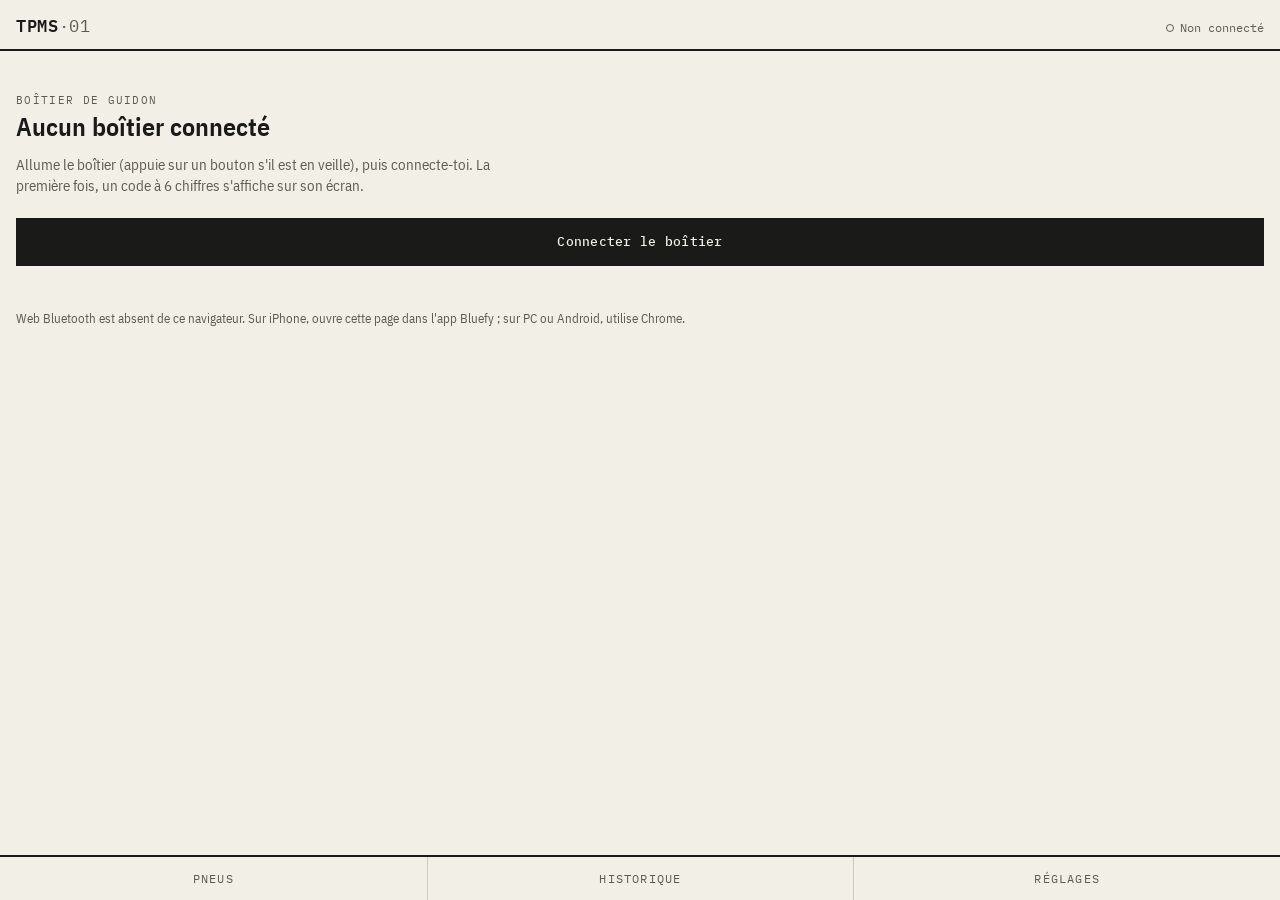
==== app/index.html @ 1b4af24b "Cybersécurité, application, autonomie et refonte du simulateur - logique/ devient un dossier partagé" ====
<!DOCTYPE html>
<html lang="fr">
<head>
  <meta charset="utf-8">
  <meta name="viewport" content="width=device-width, initial-scale=1, viewport-fit=cover">
  <title>TPMS vélo</title>
  <link rel="preconnect" href="https://fonts.googleapis.com">
  <link rel="stylesheet" href="https://fonts.googleapis.com/css2?family=IBM+Plex+Mono:wght@400;500;600&family=IBM+Plex+Sans+Condensed:wght@400;500;600&display=swap">
  <link rel="stylesheet" href="app.css">
</head>
<body>

<header class="barre">
  <div class="marque">TPMS<span>·01</span></div>
  <div class="etat-liaison" id="etatLiaison"><span class="pastille"></span><span id="texteLiaison">Non connecté</span></div>
</header>

<!-- ============ ÉCRAN DE CONNEXION ============ -->
<section class="vue" id="vueConnexion">
  <p class="surtitre">Boîtier de guidon</p>
  <h1>Aucun boîtier connecté</h1>
  <p class="texte">Allume le boîtier (appuie sur un bouton s'il est en veille), puis connecte-toi. La première fois, un code à 6 chiffres s'affiche sur son écran.</p>
  <button class="bouton plein" id="btnConnecter" type="button">Connecter le boîtier</button>
  <p class="erreur" id="erreurConnexion"></p>
  <p class="note" id="noteTransport"></p>
</section>

<!-- ============ CODE D'APPAIRAGE ============ -->
<section class="vue" id="vueCode" hidden>
  <p class="surtitre">Appairage</p>
  <h1>Code affiché sur le boîtier</h1>
  <p class="texte">Ce code prouve que tu as le boîtier sous les yeux : personne d'autre ne peut s'appairer à ta place.</p>
  <input class="champ-code" id="champCode" inputmode="numeric" maxlength="6" autocomplete="one-time-code" placeholder="••••••">
  <button class="bouton plein" id="btnValiderCode" type="button">Valider</button>
  <p class="erreur" id="erreurCode"></p>
</section>

<!-- ============ PNEUS ============ -->
<section class="vue" id="vuePneus" hidden>
  <div class="entete-vue">
    <h2>Pneus</h2>
    <span class="meta" id="metaSequence"></span>
  </div>
  <div class="roues">
    <article class="roue" id="roueAV">
      <h3>Avant</h3>
      <p class="pression"><span class="valeur">–,––</span> <span class="unite">bar</span></p>
      <p class="details"></p>
      <p class="etat"></p>
    </article>
    <article class="roue" id="roueAR">
      <h3>Arrière</h3>
      <p class="pression"><span class="valeur">–,––</span> <span class="unite">bar</span></p>
      <p class="details"></p>
      <p class="etat"></p>
    </article>
  </div>
  <dl class="grandeurs">
    <div><dt>Vitesse</dt><dd id="valVitesse">–</dd></div>
    <div><dt>Trajet</dt><dd id="valDistance">–</dd></div>
    <div><dt>Boîtier</dt><dd id="valBatterie">–</dd></div>
  </dl>
  <div class="actions">
    <button class="bouton" id="btnRaz" type="button">Remettre le trajet à zéro</button>
    <button class="bouton" id="btnAcquitter" type="button">Acquitter l'alerte</button>
  </div>
</section>

<!-- ============ HISTORIQUE ============ -->
<section class="vue" id="vueHistorique" hidden>
  <div class="entete-vue">
    <h2>Historique</h2>
    <div class="segments" id="choixPeriode">
      <button type="button" data-heures="6">6 h</button>
      <button type="button" data-heures="24" class="actif">24 h</button>
      <button type="button" data-heures="168">7 j</button>
      <button type="button" data-heures="0">Tout</button>
    </div>
  </div>
  <figure class="figure">
    <svg id="courbe" viewBox="0 0 340 200" preserveAspectRatio="none" role="img" aria-label="Pressions dans le temps"></svg>
    <figcaption><span class="trait-av"></span>Avant <span class="trait-ar"></span>Arrière <span class="trait-seuil"></span>Seuils bas</figcaption>
  </figure>
  <h3 class="intertitre">Tendance depuis le dernier regonflage</h3>
  <table class="tableau" id="tableTendance"></table>
  <p class="note">L'app repère des fuites trop lentes pour le boîtier, qui ne garde que 20 minutes de mesures : quelques centièmes de bar par jour suffisent.</p>
  <div class="actions">
    <button class="bouton" id="btnExporter" type="button">Exporter en CSV</button>
    <button class="bouton" id="btnEffacer" type="button">Effacer l'historique</button>
  </div>
</section>

<!-- ============ RÉGLAGES ============ -->
<section class="vue" id="vueReglages" hidden>
  <div class="entete-vue"><h2>Réglages du boîtier</h2></div>
  <form class="formulaire" id="formReglages">
    <fieldset>
      <legend>Roue</legend>
      <label>Circonférence <span class="unite">mm</span>
        <input type="number" id="regCirconference" min="1000" max="3000" step="1">
      </label>
    </fieldset>
    <fieldset>
      <legend>Seuils d'alerte <span class="unite">bar</span></legend>
      <label>Avant, bas <input type="number" id="regAVbas" step="0.05"></label>
      <label>Avant, haut <input type="number" id="regAVhaut" step="0.05"></label>
      <label>Arrière, bas <input type="number" id="regARbas" step="0.05"></label>
      <label>Arrière, haut <input type="number" id="regARhaut" step="0.05"></label>
    </fieldset>
    <fieldset>
      <legend>Énergie</legend>
      <label>Veille après <span class="unite">s</span>
        <input type="number" id="regVeille" min="10" max="3600" step="10">
      </label>
    </fieldset>
    <fieldset>
      <legend>Sécurité</legend>
      <label class="case"><input type="checkbox" id="regListeBlanche"> Liste blanche des capteurs</label>
      <label class="case"><input type="checkbox" id="regVraisemblance"> Contrôle de vraisemblance</label>
      <label class="case"><input type="checkbox" id="regRythme"> Contrôle du rythme</label>
    </fieldset>
    <fieldset>
      <legend>Capteurs appairés</legend>
      <label>Avant <input type="text" id="regAdresseAV" pattern="([0-9A-Fa-f]{2}:){4}[0-9A-Fa-f]{2}" spellcheck="false"></label>
      <label>Arrière <input type="text" id="regAdresseAR" pattern="([0-9A-Fa-f]{2}:){4}[0-9A-Fa-f]{2}" spellcheck="false"></label>
    </fieldset>
    <button class="bouton plein" type="submit">Envoyer au boîtier</button>
    <p class="message" id="messageReglages"></p>
  </form>
  <div class="actions">
    <button class="bouton" id="btnDeconnecter" type="button">Se déconnecter</button>
    <button class="bouton danger" id="btnOublier" type="button">Oublier ce boîtier</button>
  </div>
</section>

<nav class="onglets" id="onglets" hidden>
  <button type="button" data-vue="vuePneus" class="actif">Pneus</button>
  <button type="button" data-vue="vueHistorique">Historique</button>
  <button type="button" data-vue="vueReglages">Réglages</button>
</nav>

<!-- Logique partagée avec le simulateur et le firmware -->
<script src="../logique/trame.js"></script>
<script src="../logique/fuite.js"></script>
<script src="../logique/alertes.js"></script>
<script src="../logique/protocole.js"></script>
<!-- Deux façons de joindre le boîtier : la vraie radio, ou le simulateur -->
<script src="transport-ble.js"></script>
<script src="transport-simule.js"></script>
<script src="app.js"></script>
</body>
</html>
---- app/app.css ----
/* ===================================================================
   app.css — Application TPMS, style « fiche technique »
   Papier crème, encre noire, un seul rouge pour les alertes.
   =================================================================== */

:root {
  --papier: #f2efe6;
  --papier-2: #e9e5d8;
  --encre: #1a1a18;
  --encre-2: #5e5b53;
  --filet: #cfc9ba;
  --rouge: #c8361e;
  --mono: "IBM Plex Mono", Consolas, "Courier New", monospace;
  --texte: "IBM Plex Sans Condensed", "Arial Narrow", "Segoe UI", sans-serif;
}

* { box-sizing: border-box; }

html, body { margin: 0; }
body {
  background: var(--papier);
  color: var(--encre);
  font-family: var(--texte);
  font-size: 15px;
  line-height: 1.4;
  padding-bottom: 64px;          /* place pour les onglets */
  -webkit-text-size-adjust: 100%;
}

button, input { font: inherit; color: inherit; }

/* ---------- Barre du haut ---------- */
.barre {
  display: flex; justify-content: space-between; align-items: baseline;
  padding: calc(14px + env(safe-area-inset-top)) 16px 10px;
  border-bottom: 2px solid var(--encre);
}
.marque { font-family: var(--mono); font-weight: 600; font-size: 17px; letter-spacing: .04em; }
.marque span { color: var(--encre-2); font-weight: 400; }
.etat-liaison { font-family: var(--mono); font-size: 12px; color: var(--encre-2); display: flex; align-items: center; gap: 6px; }
.pastille { width: 8px; height: 8px; border: 1.5px solid var(--encre-2); border-radius: 50%; }
.etat-liaison.on { color: var(--encre); }
.etat-liaison.on .pastille { background: var(--encre); border-color: var(--encre); }

/* ---------- Vues ---------- */
.vue { padding: 18px 16px 8px; }
.surtitre {
  font-family: var(--mono); font-size: 11px; text-transform: uppercase; letter-spacing: .12em;
  color: var(--encre-2); margin: 24px 0 4px;
}
h1 { font-size: 26px; font-weight: 600; line-height: 1.15; margin: 0 0 12px; }
h2 { font-size: 13px; font-family: var(--mono); font-weight: 600; text-transform: uppercase; letter-spacing: .12em; margin: 0; }
h3 { margin: 0; }
.texte { color: var(--encre-2); margin: 0 0 22px; max-width: 34em; }
.note { font-size: 13px; color: var(--encre-2); margin: 14px 0 0; }
.erreur { color: var(--rouge); font-size: 14px; min-height: 1.4em; margin: 10px 0 0; }

.entete-vue {
  display: flex; justify-content: space-between; align-items: center; gap: 10px;
  padding-bottom: 8px; border-bottom: 1px solid var(--encre); margin-bottom: 14px;
}
.meta { font-family: var(--mono); font-size: 11px; color: var(--encre-2); }

/* ---------- Boutons ---------- */
.bouton {
  display: inline-block;
  border: 1px solid var(--encre); background: transparent;
  padding: 10px 14px; border-radius: 0;
  font-family: var(--mono); font-size: 13px; letter-spacing: .02em;
  cursor: pointer;
}
.bouton:active { background: var(--papier-2); }
.bouton.plein { background: var(--encre); color: var(--papier); width: 100%; padding: 14px; font-weight: 500; }
.bouton.plein:active { background: #33332f; }
.bouton.danger { color: var(--rouge); border-color: var(--rouge); }
.actions { display: flex; flex-wrap: wrap; gap: 8px; margin-top: 18px; }

.champ-code {
  width: 100%; margin-bottom: 14px;
  font-family: var(--mono); font-size: 34px; letter-spacing: .4em; text-align: center;
  padding: 12px 0; background: transparent;
  border: 0; border-bottom: 2px solid var(--encre); border-radius: 0;
}
.champ-code:focus { outline: none; border-bottom-color: var(--rouge); }

/* ---------- Pneus ---------- */
.roues { display: grid; grid-template-columns: 1fr 1fr; border: 1px solid var(--encre); }
.roue { padding: 12px 12px 14px; }
.roue + .roue { border-left: 1px solid var(--encre); }
.roue h3 {
  font-family: var(--mono); font-size: 11px; font-weight: 500;
  text-transform: uppercase; letter-spacing: .12em; color: var(--encre-2);
}
.pression { margin: 6px 0 2px; white-space: nowrap; }
.pression .valeur { font-family: var(--mono); font-size: 38px; font-weight: 500; letter-spacing: -.02em; font-variant-numeric: tabular-nums; }
.pression .unite { font-family: var(--mono); font-size: 13px; color: var(--encre-2); }
.details { font-family: var(--mono); font-size: 12px; color: var(--encre-2); margin: 0; min-height: 1.4em; }
.etat { font-size: 14px; margin: 10px 0 0; padding-top: 8px; border-top: 1px dashed var(--filet); }
.roue.alerte { background: var(--rouge); color: var(--papier); }
.roue.alerte h3, .roue.alerte .unite, .roue.alerte .details { color: #f4d8d1; }
.roue.alerte .etat { border-top-color: rgba(255,255,255,.4); font-weight: 600; }

.grandeurs { display: grid; grid-template-columns: repeat(3, 1fr); margin: 14px 0 0; border-bottom: 1px solid var(--encre); }
.grandeurs div { padding: 8px 0 10px; }
.grandeurs dt { font-family: var(--mono); font-size: 10px; text-transform: uppercase; letter-spacing: .12em; color: var(--encre-2); }
.grandeurs dd { margin: 2px 0 0; font-family: var(--mono); font-size: 16px; font-variant-numeric: tabular-nums; }

/* ---------- Historique ---------- */
.segments { display: flex; border: 1px solid var(--encre); }
.segments button {
  border: 0; background: transparent; padding: 4px 9px;
  font-family: var(--mono); font-size: 12px; cursor: pointer;
}
.segments button + button { border-left: 1px solid var(--encre); }
.segments button.actif { background: var(--encre); color: var(--papier); }

.figure { margin: 0; }
#courbe { width: 100%; height: 220px; display: block; }
#courbe .grille { stroke: var(--filet); stroke-width: .6; }
#courbe .axe { font-family: var(--mono); font-size: 9px; fill: var(--encre-2); }
#courbe .seuil { stroke: var(--rouge); stroke-width: .8; stroke-dasharray: 2 2; }
#courbe .seuil-texte { fill: var(--rouge); }
#courbe .courbe-av { fill: none; stroke: var(--encre); stroke-width: 1.6; }
#courbe .courbe-ar { fill: none; stroke: var(--encre); stroke-width: 1.6; stroke-dasharray: 5 3; }
#courbe .vide { font-family: var(--mono); font-size: 11px; fill: var(--encre-2); }
figcaption { font-family: var(--mono); font-size: 11px; color: var(--encre-2); display: flex; align-items: center; gap: 6px; flex-wrap: wrap; margin-top: 4px; }
.trait-av, .trait-ar, .trait-seuil { display: inline-block; width: 18px; height: 0; margin-left: 6px; }
.trait-av { border-top: 2px solid var(--encre); margin-left: 0; }
.trait-ar { border-top: 2px dashed var(--encre); }
.trait-seuil { border-top: 1px dashed var(--rouge); }

.intertitre {
  font-family: var(--mono); font-size: 11px; font-weight: 500; text-transform: uppercase;
  letter-spacing: .12em; margin: 22px 0 6px; color: var(--encre-2);
}
.tableau { width: 100%; border-collapse: collapse; border-top: 1px solid var(--encre); border-bottom: 1px solid var(--encre); font-size: 13px; }
.tableau th { text-align: left; font-family: var(--mono); font-size: 10px; font-weight: 500; text-transform: uppercase; letter-spacing: .1em; color: var(--encre-2); padding: 6px 6px 4px 0; border-bottom: 1px solid var(--encre); }
.tableau td { padding: 7px 6px 7px 0; vertical-align: top; border-top: 1px solid var(--filet); }
.tableau td.nombre { font-family: var(--mono); white-space: nowrap; }
.tableau b { color: var(--rouge); font-weight: 600; }

/* ---------- Réglages ---------- */
.formulaire fieldset { border: 0; border-top: 1px solid var(--encre); margin: 0 0 16px; padding: 8px 0 0; }
.formulaire legend {
  font-family: var(--mono); font-size: 11px; text-transform: uppercase; letter-spacing: .12em;
  color: var(--encre-2); padding: 0 8px 0 0;
}
.formulaire label { display: flex; justify-content: space-between; align-items: center; gap: 12px; padding: 6px 0; border-bottom: 1px dashed var(--filet); }
.formulaire label .unite { font-family: var(--mono); font-size: 11px; color: var(--encre-2); margin-right: auto; margin-left: 4px; }
.formulaire input[type=number], .formulaire input[type=text] {
  width: 9.5em; text-align: right;
  font-family: var(--mono); font-size: 15px;
  background: transparent; border: 0; border-bottom: 1px solid var(--encre); border-radius: 0; padding: 3px 0;
}
.formulaire input[type=text] { width: 11em; }
.formulaire input:focus { outline: none; border-bottom-color: var(--rouge); }
.formulaire input:invalid { color: var(--rouge); }
.formulaire label.case { justify-content: flex-start; }
.formulaire input[type=checkbox] { accent-color: var(--encre); width: 18px; height: 18px; margin: 0; }
.message { font-size: 14px; margin: 10px 0 0; min-height: 1.4em; }
.message.erreur { color: var(--rouge); }

/* ---------- Onglets ---------- */
.onglets {
  position: fixed; left: 0; right: 0; bottom: 0;
  display: grid; grid-template-columns: repeat(3, 1fr);
  background: var(--papier); border-top: 2px solid var(--encre);
  padding-bottom: env(safe-area-inset-bottom);
}
.onglets button {
  border: 0; background: transparent; padding: 14px 0 12px;
  font-family: var(--mono); font-size: 12px; text-transform: uppercase; letter-spacing: .1em; color: var(--encre-2);
  cursor: pointer;
}
.onglets button + button { border-left: 1px solid var(--filet); }
.onglets button.actif { color: var(--encre); font-weight: 600; box-shadow: inset 0 3px 0 var(--encre); }
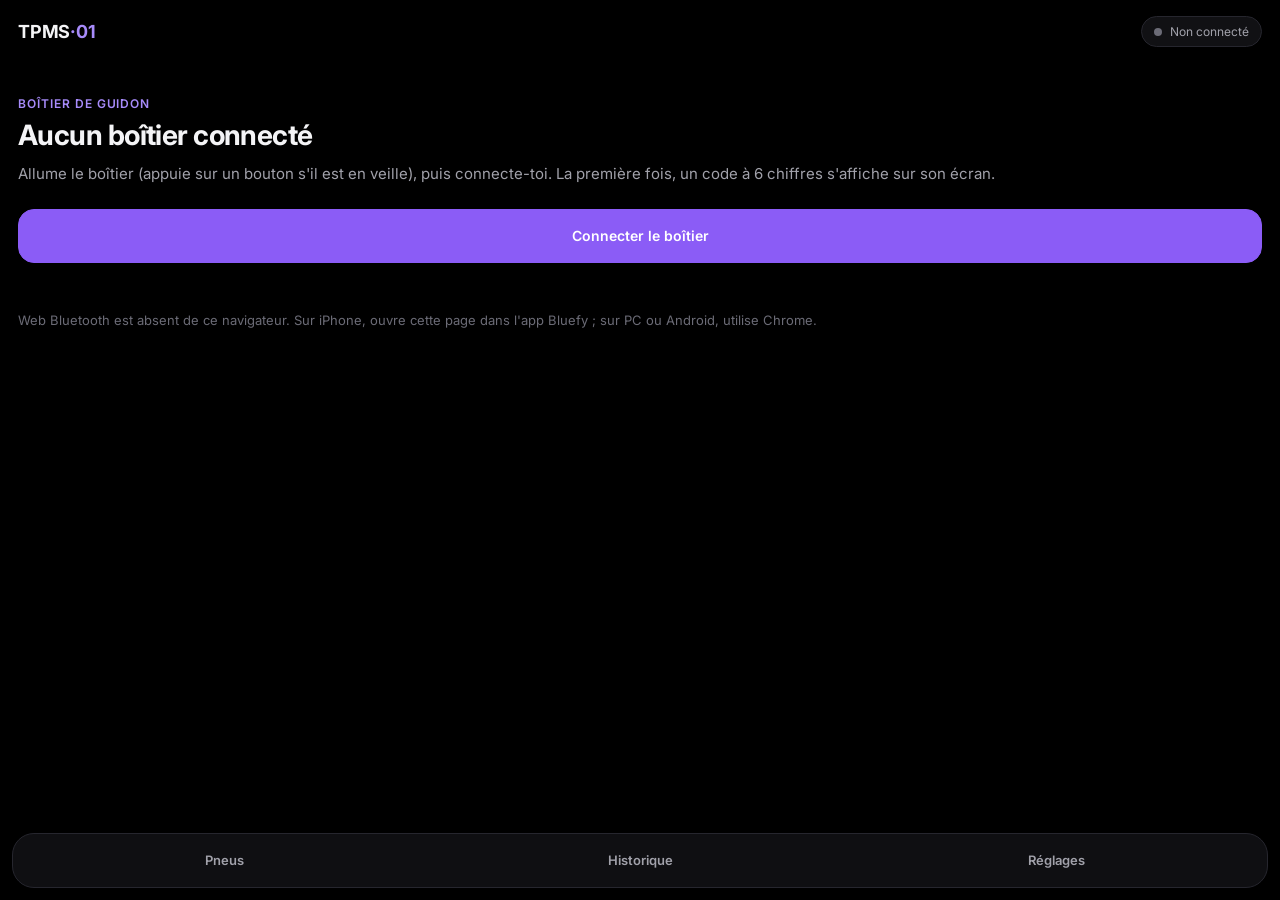
==== commit 4aed9c35: "Interface sombre en tableau de bord, et correction d'une fausse alerte Interface (demande de Thibaul" ====
--- a/app/index.html
+++ b/app/index.html
@@ -4,8 +4,9 @@
   <meta charset="utf-8">
   <meta name="viewport" content="width=device-width, initial-scale=1, viewport-fit=cover">
   <title>TPMS vélo</title>
+  <link rel="icon" href="data:image/svg+xml,%3Csvg xmlns=%27http://www.w3.org/2000/svg%27 viewBox=%270 0 16 16%27%3E%3Crect width=%2716%27 height=%2716%27 fill=%27%23f2efe6%27/%3E%3Ccircle cx=%278%27 cy=%278%27 r=%275.5%27 fill=%27none%27 stroke=%27%231a1a18%27 stroke-width=%272%27/%3E%3Ccircle cx=%278%27 cy=%272.5%27 r=%271.6%27 fill=%27%23c8361e%27/%3E%3C/svg%3E">
   <link rel="preconnect" href="https://fonts.googleapis.com">
-  <link rel="stylesheet" href="https://fonts.googleapis.com/css2?family=IBM+Plex+Mono:wght@400;500;600&family=IBM+Plex+Sans+Condensed:wght@400;500;600&display=swap">
+  <link rel="stylesheet" href="https://fonts.googleapis.com/css2?family=Inter:wght@400;500;600;700&family=JetBrains+Mono:wght@400;500&display=swap">
   <link rel="stylesheet" href="app.css">
 </head>
 <body>
--- a/app/app.css
+++ b/app/app.css
@@ -1,176 +1,158 @@
 /* ===================================================================
-   app.css — Application TPMS, style « fiche technique »
-   Papier crème, encre noire, un seul rouge pour les alertes.
+   app.css — Application TPMS, thème sombre
+   Fond noir, cartes arrondies, accent violet, rouge pour les alertes.
    =================================================================== */
 
 :root {
-  --papier: #f2efe6;
-  --papier-2: #e9e5d8;
-  --encre: #1a1a18;
-  --encre-2: #5e5b53;
-  --filet: #cfc9ba;
-  --rouge: #c8361e;
-  --mono: "IBM Plex Mono", Consolas, "Courier New", monospace;
-  --texte: "IBM Plex Sans Condensed", "Arial Narrow", "Segoe UI", sans-serif;
+  --fond: #000000;
+  --carte: #111114;
+  --carte-2: #1a1a1f;
+  --bord: #26262e;
+  --texte: #f4f4f6;
+  --texte-2: #a1a1aa;
+  --texte-3: #6b6b76;
+  --accent: #a78bfa;
+  --accent-fort: #8b5cf6;
+  --accent-doux: rgba(167, 139, 250, .15);
+  --ok: #34d399;
+  --alerte: #f87171;
+  --alerte-doux: rgba(248, 113, 113, .16);
+  --police: "Inter", "Segoe UI", system-ui, sans-serif;
+  --mono: "JetBrains Mono", Consolas, monospace;
 }
 
 * { box-sizing: border-box; }
-
-html, body { margin: 0; }
+html, body { margin: 0; background: var(--fond); }
 body {
-  background: var(--papier);
-  color: var(--encre);
-  font-family: var(--texte);
+  color: var(--texte);
+  font-family: var(--police);
   font-size: 15px;
-  line-height: 1.4;
-  padding-bottom: 64px;          /* place pour les onglets */
+  line-height: 1.45;
+  padding-bottom: 76px;
+  -webkit-font-smoothing: antialiased;
   -webkit-text-size-adjust: 100%;
 }
-
 button, input { font: inherit; color: inherit; }
 
 /* ---------- Barre du haut ---------- */
 .barre {
-  display: flex; justify-content: space-between; align-items: baseline;
-  padding: calc(14px + env(safe-area-inset-top)) 16px 10px;
-  border-bottom: 2px solid var(--encre);
+  display: flex; justify-content: space-between; align-items: center;
+  padding: calc(16px + env(safe-area-inset-top)) 18px 12px;
 }
-.marque { font-family: var(--mono); font-weight: 600; font-size: 17px; letter-spacing: .04em; }
-.marque span { color: var(--encre-2); font-weight: 400; }
-.etat-liaison { font-family: var(--mono); font-size: 12px; color: var(--encre-2); display: flex; align-items: center; gap: 6px; }
-.pastille { width: 8px; height: 8px; border: 1.5px solid var(--encre-2); border-radius: 50%; }
-.etat-liaison.on { color: var(--encre); }
-.etat-liaison.on .pastille { background: var(--encre); border-color: var(--encre); }
+.marque { font-weight: 700; font-size: 18px; letter-spacing: -.01em; }
+.marque span { color: var(--accent); }
+.etat-liaison {
+  display: flex; align-items: center; gap: 8px;
+  font-size: 12px; color: var(--texte-2);
+  background: var(--carte); border: 1px solid var(--bord); border-radius: 999px; padding: 6px 12px;
+}
+.pastille { width: 8px; height: 8px; border-radius: 50%; background: var(--texte-3); }
+.etat-liaison.on { color: var(--texte); }
+.etat-liaison.on .pastille { background: var(--ok); box-shadow: 0 0 8px var(--ok); }
 
 /* ---------- Vues ---------- */
-.vue { padding: 18px 16px 8px; }
-.surtitre {
-  font-family: var(--mono); font-size: 11px; text-transform: uppercase; letter-spacing: .12em;
-  color: var(--encre-2); margin: 24px 0 4px;
-}
-h1 { font-size: 26px; font-weight: 600; line-height: 1.15; margin: 0 0 12px; }
-h2 { font-size: 13px; font-family: var(--mono); font-weight: 600; text-transform: uppercase; letter-spacing: .12em; margin: 0; }
+.vue { padding: 8px 18px; }
+.surtitre { font-size: 12px; text-transform: uppercase; letter-spacing: .08em; color: var(--accent); margin: 28px 0 6px; font-weight: 600; }
+h1 { font-size: 28px; font-weight: 700; line-height: 1.15; margin: 0 0 12px; letter-spacing: -.02em; }
+h2 { font-size: 20px; font-weight: 700; margin: 0; letter-spacing: -.01em; }
 h3 { margin: 0; }
-.texte { color: var(--encre-2); margin: 0 0 22px; max-width: 34em; }
-.note { font-size: 13px; color: var(--encre-2); margin: 14px 0 0; }
-.erreur { color: var(--rouge); font-size: 14px; min-height: 1.4em; margin: 10px 0 0; }
+.texte { color: var(--texte-2); margin: 0 0 24px; }
+.note { font-size: 13px; color: var(--texte-3); margin: 16px 0 0; }
+.erreur { color: var(--alerte); font-size: 14px; min-height: 1.4em; margin: 12px 0 0; }
 
-.entete-vue {
-  display: flex; justify-content: space-between; align-items: center; gap: 10px;
-  padding-bottom: 8px; border-bottom: 1px solid var(--encre); margin-bottom: 14px;
-}
-.meta { font-family: var(--mono); font-size: 11px; color: var(--encre-2); }
+.entete-vue { display: flex; justify-content: space-between; align-items: center; gap: 10px; margin: 6px 0 16px; }
+.meta { font-size: 12px; color: var(--texte-3); }
 
 /* ---------- Boutons ---------- */
 .bouton {
-  display: inline-block;
-  border: 1px solid var(--encre); background: transparent;
-  padding: 10px 14px; border-radius: 0;
-  font-family: var(--mono); font-size: 13px; letter-spacing: .02em;
-  cursor: pointer;
+  display: inline-flex; align-items: center; justify-content: center;
+  border: 1px solid var(--bord); background: var(--carte-2);
+  padding: 12px 16px; border-radius: 14px;
+  font-size: 14px; font-weight: 500; cursor: pointer;
 }
-.bouton:active { background: var(--papier-2); }
-.bouton.plein { background: var(--encre); color: var(--papier); width: 100%; padding: 14px; font-weight: 500; }
-.bouton.plein:active { background: #33332f; }
-.bouton.danger { color: var(--rouge); border-color: var(--rouge); }
-.actions { display: flex; flex-wrap: wrap; gap: 8px; margin-top: 18px; }
+.bouton:active { transform: translateY(1px); }
+.bouton.plein { background: var(--accent-fort); border-color: var(--accent-fort); color: #fff; width: 100%; padding: 16px; font-weight: 600; border-radius: 16px; }
+.bouton.danger { color: var(--alerte); border-color: rgba(248, 113, 113, .35); background: var(--alerte-doux); }
+.actions { display: flex; flex-wrap: wrap; gap: 10px; margin-top: 18px; }
+.actions .bouton { flex: 1; }
 
 .champ-code {
-  width: 100%; margin-bottom: 14px;
-  font-family: var(--mono); font-size: 34px; letter-spacing: .4em; text-align: center;
-  padding: 12px 0; background: transparent;
-  border: 0; border-bottom: 2px solid var(--encre); border-radius: 0;
+  width: 100%; margin-bottom: 16px;
+  font-family: var(--mono); font-size: 34px; letter-spacing: .35em; text-align: center;
+  padding: 16px 0; background: var(--carte); color: var(--texte);
+  border: 1px solid var(--bord); border-radius: 16px; outline: none;
 }
-.champ-code:focus { outline: none; border-bottom-color: var(--rouge); }
+.champ-code:focus { border-color: var(--accent); box-shadow: 0 0 0 4px var(--accent-doux); }
 
 /* ---------- Pneus ---------- */
-.roues { display: grid; grid-template-columns: 1fr 1fr; border: 1px solid var(--encre); }
-.roue { padding: 12px 12px 14px; }
-.roue + .roue { border-left: 1px solid var(--encre); }
-.roue h3 {
-  font-family: var(--mono); font-size: 11px; font-weight: 500;
-  text-transform: uppercase; letter-spacing: .12em; color: var(--encre-2);
-}
-.pression { margin: 6px 0 2px; white-space: nowrap; }
-.pression .valeur { font-family: var(--mono); font-size: 38px; font-weight: 500; letter-spacing: -.02em; font-variant-numeric: tabular-nums; }
-.pression .unite { font-family: var(--mono); font-size: 13px; color: var(--encre-2); }
-.details { font-family: var(--mono); font-size: 12px; color: var(--encre-2); margin: 0; min-height: 1.4em; }
-.etat { font-size: 14px; margin: 10px 0 0; padding-top: 8px; border-top: 1px dashed var(--filet); }
-.roue.alerte { background: var(--rouge); color: var(--papier); }
-.roue.alerte h3, .roue.alerte .unite, .roue.alerte .details { color: #f4d8d1; }
-.roue.alerte .etat { border-top-color: rgba(255,255,255,.4); font-weight: 600; }
+.roues { display: grid; grid-template-columns: 1fr 1fr; gap: 12px; }
+.roue { background: var(--carte); border: 1px solid var(--bord); border-radius: 20px; padding: 16px; }
+.roue h3 { font-size: 13px; font-weight: 600; color: var(--texte-2); }
+.pression { margin: 8px 0 4px; white-space: nowrap; }
+.pression .valeur { font-size: 38px; font-weight: 700; letter-spacing: -.03em; font-variant-numeric: tabular-nums; }
+.pression .unite { font-size: 13px; color: var(--texte-2); }
+.details { font-size: 12px; color: var(--texte-3); margin: 0; min-height: 1.4em; }
+.etat { display: inline-block; font-size: 12px; font-weight: 600; margin: 12px 0 0; padding: 4px 10px; border-radius: 999px; background: rgba(52, 211, 153, .14); color: var(--ok); }
+.roue.alerte { border-color: rgba(248, 113, 113, .55); background: linear-gradient(180deg, rgba(248, 113, 113, .14), var(--carte) 70%); }
+.roue.alerte .valeur { color: var(--alerte); }
+.roue.alerte .etat { background: var(--alerte-doux); color: var(--alerte); }
 
-.grandeurs { display: grid; grid-template-columns: repeat(3, 1fr); margin: 14px 0 0; border-bottom: 1px solid var(--encre); }
-.grandeurs div { padding: 8px 0 10px; }
-.grandeurs dt { font-family: var(--mono); font-size: 10px; text-transform: uppercase; letter-spacing: .12em; color: var(--encre-2); }
-.grandeurs dd { margin: 2px 0 0; font-family: var(--mono); font-size: 16px; font-variant-numeric: tabular-nums; }
+.grandeurs { display: grid; grid-template-columns: repeat(3, 1fr); gap: 10px; margin: 12px 0 0; }
+.grandeurs div { background: var(--carte); border: 1px solid var(--bord); border-radius: 16px; padding: 12px; }
+.grandeurs dt { font-size: 11px; color: var(--texte-3); }
+.grandeurs dd { margin: 4px 0 0; font-size: 16px; font-weight: 600; font-variant-numeric: tabular-nums; }
 
 /* ---------- Historique ---------- */
-.segments { display: flex; border: 1px solid var(--encre); }
-.segments button {
-  border: 0; background: transparent; padding: 4px 9px;
-  font-family: var(--mono); font-size: 12px; cursor: pointer;
-}
-.segments button + button { border-left: 1px solid var(--encre); }
-.segments button.actif { background: var(--encre); color: var(--papier); }
+.segments { display: flex; background: var(--carte); border: 1px solid var(--bord); border-radius: 999px; padding: 3px; }
+.segments button { border: 0; background: transparent; color: var(--texte-2); padding: 5px 11px; border-radius: 999px; font-size: 12px; cursor: pointer; }
+.segments button.actif { background: var(--accent-fort); color: #fff; }
 
-.figure { margin: 0; }
-#courbe { width: 100%; height: 220px; display: block; }
-#courbe .grille { stroke: var(--filet); stroke-width: .6; }
-#courbe .axe { font-family: var(--mono); font-size: 9px; fill: var(--encre-2); }
-#courbe .seuil { stroke: var(--rouge); stroke-width: .8; stroke-dasharray: 2 2; }
-#courbe .seuil-texte { fill: var(--rouge); }
-#courbe .courbe-av { fill: none; stroke: var(--encre); stroke-width: 1.6; }
-#courbe .courbe-ar { fill: none; stroke: var(--encre); stroke-width: 1.6; stroke-dasharray: 5 3; }
-#courbe .vide { font-family: var(--mono); font-size: 11px; fill: var(--encre-2); }
-figcaption { font-family: var(--mono); font-size: 11px; color: var(--encre-2); display: flex; align-items: center; gap: 6px; flex-wrap: wrap; margin-top: 4px; }
-.trait-av, .trait-ar, .trait-seuil { display: inline-block; width: 18px; height: 0; margin-left: 6px; }
-.trait-av { border-top: 2px solid var(--encre); margin-left: 0; }
-.trait-ar { border-top: 2px dashed var(--encre); }
-.trait-seuil { border-top: 1px dashed var(--rouge); }
+.figure { margin: 0; background: var(--carte); border: 1px solid var(--bord); border-radius: 20px; padding: 12px 10px 10px; }
+#courbe { width: 100%; height: 210px; display: block; }
+#courbe .grille { stroke: var(--bord); stroke-width: .8; }
+#courbe .axe { font-size: 9px; fill: var(--texte-3); font-family: var(--police); }
+#courbe .seuil { stroke: var(--alerte); stroke-width: .9; stroke-dasharray: 3 3; }
+#courbe .seuil-texte { fill: var(--alerte); }
+#courbe .courbe-av { fill: none; stroke: var(--accent); stroke-width: 2; }
+#courbe .courbe-ar { fill: none; stroke: #fbbf24; stroke-width: 2; }
+#courbe .vide { font-size: 11px; fill: var(--texte-3); }
+figcaption { font-size: 11px; color: var(--texte-2); display: flex; align-items: center; gap: 6px; flex-wrap: wrap; margin: 6px 6px 0; }
+.trait-av, .trait-ar, .trait-seuil { display: inline-block; width: 16px; height: 3px; border-radius: 2px; margin-left: 6px; }
+.trait-av { background: var(--accent); margin-left: 0; }
+.trait-ar { background: #fbbf24; }
+.trait-seuil { background: var(--alerte); }
 
-.intertitre {
-  font-family: var(--mono); font-size: 11px; font-weight: 500; text-transform: uppercase;
-  letter-spacing: .12em; margin: 22px 0 6px; color: var(--encre-2);
-}
-.tableau { width: 100%; border-collapse: collapse; border-top: 1px solid var(--encre); border-bottom: 1px solid var(--encre); font-size: 13px; }
-.tableau th { text-align: left; font-family: var(--mono); font-size: 10px; font-weight: 500; text-transform: uppercase; letter-spacing: .1em; color: var(--encre-2); padding: 6px 6px 4px 0; border-bottom: 1px solid var(--encre); }
-.tableau td { padding: 7px 6px 7px 0; vertical-align: top; border-top: 1px solid var(--filet); }
-.tableau td.nombre { font-family: var(--mono); white-space: nowrap; }
-.tableau b { color: var(--rouge); font-weight: 600; }
+.intertitre { font-size: 12px; font-weight: 600; text-transform: uppercase; letter-spacing: .06em; margin: 22px 0 8px; color: var(--texte-2); }
+.tableau { width: 100%; border-collapse: separate; border-spacing: 0; font-size: 13px; background: var(--carte); border: 1px solid var(--bord); border-radius: 16px; overflow: hidden; }
+.tableau th { text-align: left; font-size: 11px; font-weight: 600; color: var(--texte-3); padding: 10px 10px 6px; }
+.tableau td { padding: 10px; border-top: 1px solid var(--bord); vertical-align: top; }
+.tableau td.nombre { font-variant-numeric: tabular-nums; white-space: nowrap; }
+.tableau b { color: var(--alerte); }
 
 /* ---------- Réglages ---------- */
-.formulaire fieldset { border: 0; border-top: 1px solid var(--encre); margin: 0 0 16px; padding: 8px 0 0; }
-.formulaire legend {
-  font-family: var(--mono); font-size: 11px; text-transform: uppercase; letter-spacing: .12em;
-  color: var(--encre-2); padding: 0 8px 0 0;
+.formulaire fieldset { border: 1px solid var(--bord); background: var(--carte); border-radius: 18px; margin: 0 0 12px; padding: 6px 14px 8px; }
+.formulaire legend { font-size: 12px; font-weight: 600; color: var(--accent); padding: 0 6px; }
+.formulaire label { display: flex; justify-content: space-between; align-items: center; gap: 12px; padding: 8px 0; border-bottom: 1px solid var(--bord); }
+.formulaire fieldset label:last-child { border-bottom: 0; }
+.formulaire label .unite { font-size: 11px; color: var(--texte-3); margin-right: auto; margin-left: 4px; }
+.formulaire input[type=number], .formulaire input[type=text] {
+  width: 9em; text-align: right; font-size: 15px;
+  background: var(--carte-2); border: 1px solid var(--bord); border-radius: 10px; padding: 7px 10px; outline: none;
 }
-.formulaire label { display: flex; justify-content: space-between; align-items: center; gap: 12px; padding: 6px 0; border-bottom: 1px dashed var(--filet); }
-.formulaire label .unite { font-family: var(--mono); font-size: 11px; color: var(--encre-2); margin-right: auto; margin-left: 4px; }
-.formulaire input[type=number], .formulaire input[type=text] {
-  width: 9.5em; text-align: right;
-  font-family: var(--mono); font-size: 15px;
-  background: transparent; border: 0; border-bottom: 1px solid var(--encre); border-radius: 0; padding: 3px 0;
-}
-.formulaire input[type=text] { width: 11em; }
-.formulaire input:focus { outline: none; border-bottom-color: var(--rouge); }
-.formulaire input:invalid { color: var(--rouge); }
+.formulaire input[type=text] { width: 11em; font-family: var(--mono); font-size: 13px; }
+.formulaire input:focus { border-color: var(--accent); }
+.formulaire input:invalid { color: var(--alerte); }
 .formulaire label.case { justify-content: flex-start; }
-.formulaire input[type=checkbox] { accent-color: var(--encre); width: 18px; height: 18px; margin: 0; }
-.message { font-size: 14px; margin: 10px 0 0; min-height: 1.4em; }
-.message.erreur { color: var(--rouge); }
+.formulaire input[type=checkbox] { accent-color: var(--accent-fort); width: 20px; height: 20px; margin: 0; }
+.message { font-size: 14px; margin: 12px 0 0; min-height: 1.4em; color: var(--ok); }
+.message.erreur { color: var(--alerte); }
 
 /* ---------- Onglets ---------- */
 .onglets {
-  position: fixed; left: 0; right: 0; bottom: 0;
-  display: grid; grid-template-columns: repeat(3, 1fr);
-  background: var(--papier); border-top: 2px solid var(--encre);
-  padding-bottom: env(safe-area-inset-bottom);
+  position: fixed; left: 12px; right: 12px; bottom: calc(12px + env(safe-area-inset-bottom));
+  display: grid; grid-template-columns: repeat(3, 1fr); gap: 4px;
+  background: rgba(17, 17, 20, .92); backdrop-filter: blur(12px);
+  border: 1px solid var(--bord); border-radius: 22px; padding: 5px;
 }
-.onglets button {
-  border: 0; background: transparent; padding: 14px 0 12px;
-  font-family: var(--mono); font-size: 12px; text-transform: uppercase; letter-spacing: .1em; color: var(--encre-2);
-  cursor: pointer;
-}
-.onglets button + button { border-left: 1px solid var(--filet); }
-.onglets button.actif { color: var(--encre); font-weight: 600; box-shadow: inset 0 3px 0 var(--encre); }
+.onglets button { border: 0; background: transparent; padding: 12px 0; font-size: 13px; font-weight: 600; color: var(--texte-2); border-radius: 17px; cursor: pointer; }
+.onglets button.actif { background: var(--accent-fort); color: #fff; }
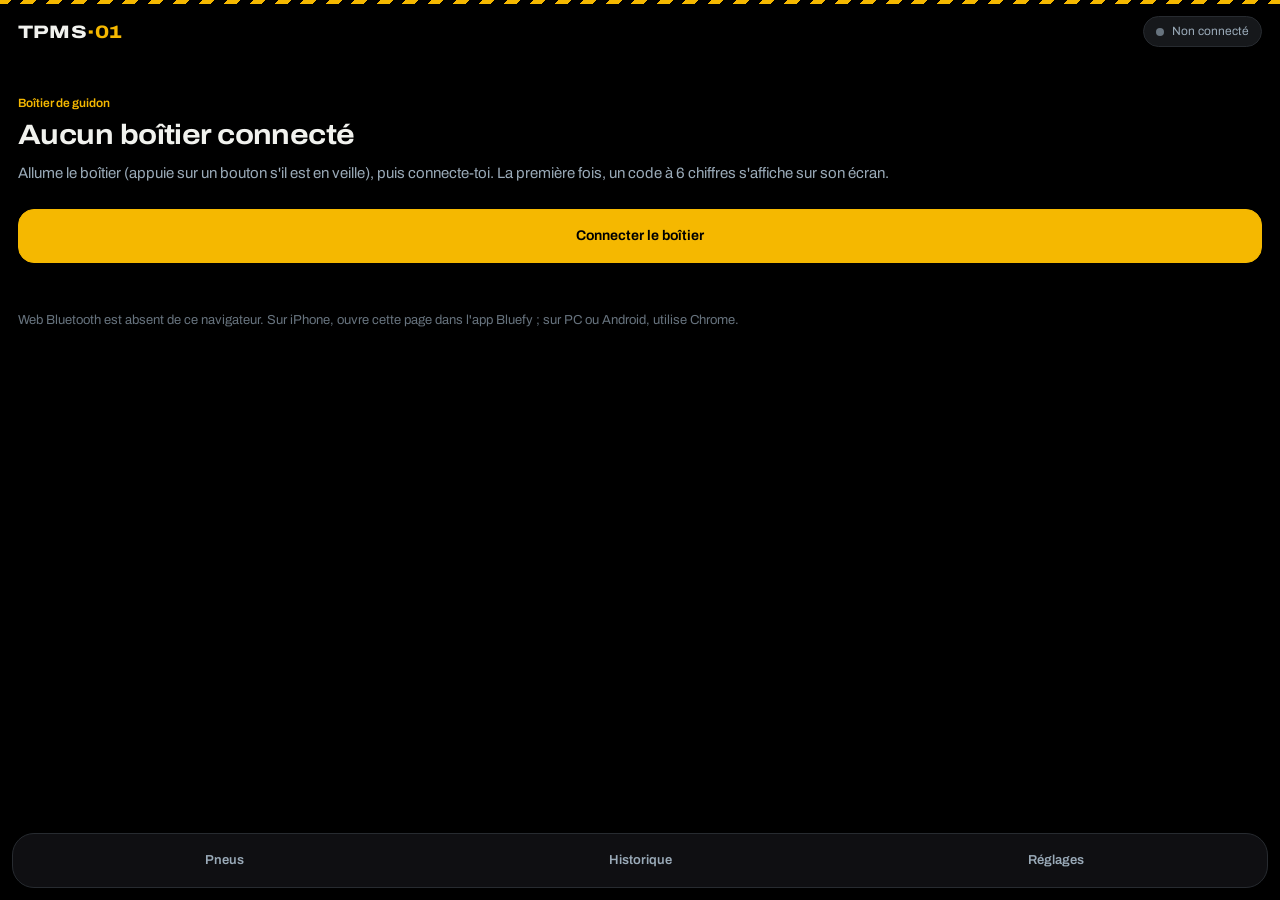
==== commit 38354be1: "Identité visuelle « jaune sécurité » commune à tout le site Le violet disparaît. Une charte commune " ====
--- a/app/index.html
+++ b/app/index.html
@@ -4,10 +4,12 @@
   <meta charset="utf-8">
   <meta name="viewport" content="width=device-width, initial-scale=1, viewport-fit=cover">
   <title>TPMS vélo</title>
-  <link rel="icon" href="data:image/svg+xml,%3Csvg xmlns=%27http://www.w3.org/2000/svg%27 viewBox=%270 0 16 16%27%3E%3Crect width=%2716%27 height=%2716%27 fill=%27%23f2efe6%27/%3E%3Ccircle cx=%278%27 cy=%278%27 r=%275.5%27 fill=%27none%27 stroke=%27%231a1a18%27 stroke-width=%272%27/%3E%3Ccircle cx=%278%27 cy=%272.5%27 r=%271.6%27 fill=%27%23c8361e%27/%3E%3C/svg%3E">
+  <link rel="icon" href="data:image/svg+xml,%3Csvg xmlns=%27http://www.w3.org/2000/svg%27 viewBox=%270 0 32 32%27%3E%3Crect width=%2732%27 height=%2732%27 rx=%277%27 fill=%27%23000%27/%3E%3Cg fill=%27none%27 stroke-linecap=%27round%27%3E%3Cpath d=%27M7.51 25.49A12 12 0 1 1 24.49 25.49%27 stroke=%27%2333383e%27 stroke-width=%273.4%27/%3E%3Cpath d=%27M7.51 25.49A12 12 0 1 1 25.71 9.95%27 stroke=%27%23f5b800%27 stroke-width=%273.4%27/%3E%3Cpath d=%27M16 17L23.28 11.71%27 stroke=%27%23f1f2ee%27 stroke-width=%272.4%27/%3E%3C/g%3E%3Ccircle cx=%2716%27 cy=%2717%27 r=%272.6%27 fill=%27%23f5b800%27/%3E%3C/svg%3E">
   <link rel="preconnect" href="https://fonts.googleapis.com">
-  <link rel="stylesheet" href="https://fonts.googleapis.com/css2?family=Inter:wght@400;500;600;700&family=JetBrains+Mono:wght@400;500&display=swap">
+  <link rel="stylesheet" href="https://fonts.googleapis.com/css2?family=Archivo:wdth,wght@62..125,100..900&family=JetBrains+Mono:wght@400;500&display=swap">
   <link rel="stylesheet" href="app.css">
+  <!-- Identité visuelle commune, chargée en dernier -->
+  <link rel="stylesheet" href="../charte/charte.css">
 </head>
 <body>
 
--- a/app/app.css
+++ b/app/app.css
@@ -11,13 +11,13 @@
   --texte: #f4f4f6;
   --texte-2: #a1a1aa;
   --texte-3: #6b6b76;
-  --accent: #a78bfa;
-  --accent-fort: #8b5cf6;
-  --accent-doux: rgba(167, 139, 250, .15);
-  --ok: #34d399;
-  --alerte: #f87171;
-  --alerte-doux: rgba(248, 113, 113, .16);
-  --police: "Inter", "Segoe UI", system-ui, sans-serif;
+  --accent: #f5b800;
+  --accent-fort: #f5b800;
+  --accent-doux: rgba(245, 184, 0, .15);
+  --ok: #2ec4a0;
+  --alerte: #ff4d4d;
+  --alerte-doux: rgba(255, 77, 77, .16);
+  --police: "Archivo", "Segoe UI", system-ui, sans-serif;
   --mono: "JetBrains Mono", Consolas, monospace;
 }
 
@@ -52,7 +52,7 @@
 
 /* ---------- Vues ---------- */
 .vue { padding: 8px 18px; }
-.surtitre { font-size: 12px; text-transform: uppercase; letter-spacing: .08em; color: var(--accent); margin: 28px 0 6px; font-weight: 600; }
+.surtitre { font-size: 12px; text-transform: none; letter-spacing: 0; color: var(--accent); margin: 28px 0 6px; font-weight: 600; }
 h1 { font-size: 28px; font-weight: 700; line-height: 1.15; margin: 0 0 12px; letter-spacing: -.02em; }
 h2 { font-size: 20px; font-weight: 700; margin: 0; letter-spacing: -.01em; }
 h3 { margin: 0; }
@@ -71,8 +71,8 @@
   font-size: 14px; font-weight: 500; cursor: pointer;
 }
 .bouton:active { transform: translateY(1px); }
-.bouton.plein { background: var(--accent-fort); border-color: var(--accent-fort); color: #fff; width: 100%; padding: 16px; font-weight: 600; border-radius: 16px; }
-.bouton.danger { color: var(--alerte); border-color: rgba(248, 113, 113, .35); background: var(--alerte-doux); }
+.bouton.plein { background: var(--accent-fort); border-color: var(--accent-fort); color: var(--sur-accent); width: 100%; padding: 16px; font-weight: 600; border-radius: 16px; }
+.bouton.danger { color: var(--alerte); border-color: rgba(255, 77, 77, .35); background: var(--alerte-doux); }
 .actions { display: flex; flex-wrap: wrap; gap: 10px; margin-top: 18px; }
 .actions .bouton { flex: 1; }
 
@@ -92,8 +92,8 @@
 .pression .valeur { font-size: 38px; font-weight: 700; letter-spacing: -.03em; font-variant-numeric: tabular-nums; }
 .pression .unite { font-size: 13px; color: var(--texte-2); }
 .details { font-size: 12px; color: var(--texte-3); margin: 0; min-height: 1.4em; }
-.etat { display: inline-block; font-size: 12px; font-weight: 600; margin: 12px 0 0; padding: 4px 10px; border-radius: 999px; background: rgba(52, 211, 153, .14); color: var(--ok); }
-.roue.alerte { border-color: rgba(248, 113, 113, .55); background: linear-gradient(180deg, rgba(248, 113, 113, .14), var(--carte) 70%); }
+.etat { display: inline-block; font-size: 12px; font-weight: 600; margin: 12px 0 0; padding: 4px 10px; border-radius: 999px; background: rgba(46, 196, 160, .14); color: var(--ok); }
+.roue.alerte { border-color: rgba(255, 77, 77, .55); background: linear-gradient(180deg, rgba(255, 77, 77, .14), var(--carte) 70%); }
 .roue.alerte .valeur { color: var(--alerte); }
 .roue.alerte .etat { background: var(--alerte-doux); color: var(--alerte); }
 
@@ -105,7 +105,7 @@
 /* ---------- Historique ---------- */
 .segments { display: flex; background: var(--carte); border: 1px solid var(--bord); border-radius: 999px; padding: 3px; }
 .segments button { border: 0; background: transparent; color: var(--texte-2); padding: 5px 11px; border-radius: 999px; font-size: 12px; cursor: pointer; }
-.segments button.actif { background: var(--accent-fort); color: #fff; }
+.segments button.actif { background: var(--accent-fort); color: var(--sur-accent); }
 
 .figure { margin: 0; background: var(--carte); border: 1px solid var(--bord); border-radius: 20px; padding: 12px 10px 10px; }
 #courbe { width: 100%; height: 210px; display: block; }
@@ -114,15 +114,15 @@
 #courbe .seuil { stroke: var(--alerte); stroke-width: .9; stroke-dasharray: 3 3; }
 #courbe .seuil-texte { fill: var(--alerte); }
 #courbe .courbe-av { fill: none; stroke: var(--accent); stroke-width: 2; }
-#courbe .courbe-ar { fill: none; stroke: #fbbf24; stroke-width: 2; }
+#courbe .courbe-ar { fill: none; stroke: #ff8a3d; stroke-width: 2; }
 #courbe .vide { font-size: 11px; fill: var(--texte-3); }
 figcaption { font-size: 11px; color: var(--texte-2); display: flex; align-items: center; gap: 6px; flex-wrap: wrap; margin: 6px 6px 0; }
 .trait-av, .trait-ar, .trait-seuil { display: inline-block; width: 16px; height: 3px; border-radius: 2px; margin-left: 6px; }
 .trait-av { background: var(--accent); margin-left: 0; }
-.trait-ar { background: #fbbf24; }
+.trait-ar { background: #ff8a3d; }
 .trait-seuil { background: var(--alerte); }
 
-.intertitre { font-size: 12px; font-weight: 600; text-transform: uppercase; letter-spacing: .06em; margin: 22px 0 8px; color: var(--texte-2); }
+.intertitre { font-size: 12px; font-weight: 600; text-transform: none; letter-spacing: 0; margin: 22px 0 8px; color: var(--texte-2); }
 .tableau { width: 100%; border-collapse: separate; border-spacing: 0; font-size: 13px; background: var(--carte); border: 1px solid var(--bord); border-radius: 16px; overflow: hidden; }
 .tableau th { text-align: left; font-size: 11px; font-weight: 600; color: var(--texte-3); padding: 10px 10px 6px; }
 .tableau td { padding: 10px; border-top: 1px solid var(--bord); vertical-align: top; }
@@ -146,6 +146,7 @@
 .formulaire input[type=checkbox] { accent-color: var(--accent-fort); width: 20px; height: 20px; margin: 0; }
 .message { font-size: 14px; margin: 12px 0 0; min-height: 1.4em; color: var(--ok); }
 .message.erreur { color: var(--alerte); }
+.message.attention { color: var(--accent); }   /* en attente du bouton du boîtier */
 
 /* ---------- Onglets ---------- */
 .onglets {
@@ -155,4 +156,4 @@
   border: 1px solid var(--bord); border-radius: 22px; padding: 5px;
 }
 .onglets button { border: 0; background: transparent; padding: 12px 0; font-size: 13px; font-weight: 600; color: var(--texte-2); border-radius: 17px; cursor: pointer; }
-.onglets button.actif { background: var(--accent-fort); color: #fff; }
+.onglets button.actif { background: var(--accent-fort); color: var(--sur-accent); }
--- a/charte/charte.css
+++ b/charte/charte.css
@@ -0,0 +1,149 @@
+/* =====================================================================
+   charte.css — Identité visuelle commune à toutes les pages du projet
+   ---------------------------------------------------------------------
+   Chargée EN DERNIER par chaque page (après sa propre feuille) : elle
+   fixe les couleurs, les polices, le logo et les éléments communs.
+
+   Le parti pris : le monde du chariot élévateur et du manomètre.
+     - noir pur pour le fond, graphite pour les panneaux ;
+     - JAUNE SÉCURITÉ (celui des chariots et des marquages au sol) pour
+       l'identité, les actions et la sélection, avec le texte en noir ;
+     - gris acier pour les textes secondaires et les axes ;
+     - les états gardent leurs couleurs à eux (vert, orange, rouge),
+       distinctes du jaune : une couleur = un sens ;
+     - un seul élément décoratif, le ruban de sécurité jaune et noir en
+       haut de chaque page ; un logo en cadran de manomètre ;
+     - Archivo : large et grasse pour les titres et les grands chiffres,
+       normale pour le texte ; JetBrains Mono seulement pour le code
+       (adresses, sujets MQTT, commandes).
+   ===================================================================== */
+
+:root {
+  color-scheme: dark;
+  /* Fond et panneaux */
+  --fond: #000000;
+  --tuile: #16181b;
+  --tuile-2: #1d2024;
+  --tuile-3: #262a2f;
+  --carte: var(--tuile);          /* noms utilisés par l'application (app/) */
+  --carte-2: var(--tuile-2);
+  --bord: #272b30;
+  --bord-fort: #3a3f45;
+  /* Texte */
+  --texte: #f1f2ee;
+  --texte-2: #9aaab8;             /* acier */
+  --texte-3: #67737e;
+  /* Identité */
+  --accent: #f5b800;              /* jaune sécurité */
+  --accent-fort: #f5b800;
+  --accent-clair: #ffc933;
+  --accent-doux: rgba(245, 184, 0, .13);
+  --sur-accent: #000000;          /* texte posé sur le jaune */
+  /* États */
+  --ok: #2ec4a0;
+  --ok-doux: rgba(46, 196, 160, .14);
+  --attention: #ff8a3d;
+  --attention-doux: rgba(255, 138, 61, .15);
+  --alerte: #ff4d4d;
+  --alerte-doux: rgba(255, 77, 77, .15);
+  --info: #5aa9e6;
+  --epaper: #d9d7cf;
+  /* Formes et polices */
+  --rayon: 12px;
+  --rayon-petit: 8px;
+  --police: "Archivo", "Segoe UI", system-ui, -apple-system, sans-serif;
+  --mono: "JetBrains Mono", Consolas, "SF Mono", monospace;
+  --ruban: repeating-linear-gradient(-45deg, var(--accent) 0 9px, #000 9px 18px);
+  --logo: url("data:image/svg+xml,%3Csvg xmlns='http://www.w3.org/2000/svg' viewBox='0 0 32 32' fill='none' stroke-linecap='round'%3E%3Cpath d='M7.51 25.49A12 12 0 1 1 24.49 25.49' stroke='%2333383e' stroke-width='3.4'/%3E%3Cpath d='M7.51 25.49A12 12 0 1 1 25.71 9.95' stroke='%23f5b800' stroke-width='3.4'/%3E%3Cpath d='M16 17L23.28 11.71' stroke='%23f1f2ee' stroke-width='2.4'/%3E%3Ccircle cx='16' cy='17' r='2.6' fill='%23f5b800'/%3E%3C/svg%3E");
+}
+
+html { scrollbar-color: var(--bord-fort) var(--fond); }
+body { font-family: var(--police); background: var(--fond); }
+::selection { background: var(--accent); color: var(--sur-accent); }
+:focus-visible { outline: 2px solid var(--accent); outline-offset: 2px; }
+
+/* La signature : le ruban de sécurité, en haut de chaque page. */
+body::before {
+  content: ""; position: fixed; top: 0; left: 0; right: 0; height: 4px; z-index: 100;
+  background: var(--ruban); pointer-events: none;
+}
+
+/* ---------- Typographie ---------- */
+h1, h2, h3, .etat-titre, .titre-principal { font-stretch: 112%; }
+h2 { font-weight: 750; letter-spacing: -.005em; }
+h3 { font-weight: 650; }
+/* Pas de capitales espacées : des intertitres en minuscules, lisibles. */
+h4 { text-transform: none; letter-spacing: 0; font-size: 13px; font-weight: 650; color: var(--texte-2); }
+.tableau th { text-transform: none; letter-spacing: 0; font-size: 12px; font-weight: 600; color: var(--texte-3); }
+.horloge span { text-transform: none; letter-spacing: 0; font-size: 12px; color: var(--texte-2); }
+.horloge b { font-family: var(--police); font-stretch: 112%; font-weight: 700; letter-spacing: .01em; }
+.grand-chiffre span { font-stretch: 112%; font-weight: 700; letter-spacing: -.02em; }
+.grand-chiffre small { color: var(--texte-2); }
+
+/* ---------- Marque : cadran de manomètre + nom large ---------- */
+.marque { font-stretch: 125%; font-weight: 800; letter-spacing: .01em; }
+.marque b { color: var(--accent); font-weight: 800; }
+.marque-logo {
+  width: 30px; height: 30px; flex: none;
+  border: 0; border-radius: 0; box-shadow: none;
+  background: var(--logo) center / contain no-repeat;
+}
+
+/* ---------- Navigation : un trait jaune devant la page ouverte ---------- */
+.navigation button, .navigation a { position: relative; border-radius: var(--rayon-petit); }
+.navigation button.actif, .navigation > a.actif { background: var(--tuile-2); color: var(--texte); }
+.navigation button.actif svg, .navigation > a.actif svg { stroke: var(--accent); }
+.navigation button.actif::before, .navigation > a.actif::before {
+  content: ""; position: absolute; left: -12px; top: 9px; bottom: 9px; width: 3px;
+  border-radius: 0 3px 3px 0; background: var(--accent);
+}
+.navigation-pied a { color: var(--accent); }
+
+/* ---------- Panneaux ---------- */
+.tuile { background: var(--tuile); border-color: var(--bord); border-radius: var(--rayon); }
+.tuile-action { background: linear-gradient(120deg, rgba(245, 184, 0, .11), var(--tuile) 60%); border-color: rgba(245, 184, 0, .3); }
+.bandeau-demo { background: var(--accent-doux); border-color: rgba(245, 184, 0, .35); color: #ffe39a; border-radius: var(--rayon-petit); }
+
+/* ---------- Boutons : le jaune porte du texte noir ---------- */
+.bouton { border-radius: var(--rayon-petit); }
+.bouton:hover { border-color: #4a5058; }
+.bouton.principal, .bouton.plein { background: var(--accent); border-color: var(--accent); color: var(--sur-accent); font-weight: 650; }
+.bouton.principal:hover, .bouton.plein:hover { background: var(--accent-clair); border-color: var(--accent-clair); }
+.bouton.actif { background: var(--accent-doux); border-color: var(--accent); color: var(--accent); }
+.bouton-rond { background: var(--accent); color: var(--sur-accent); }
+.bouton-rond.en-pause { background: var(--tuile-3); color: var(--texte); }
+.pilules { border-radius: var(--rayon-petit); }
+.pilules button { border-radius: 6px; }
+.pilules button.actif, .segments button.actif, .onglets button.actif { background: var(--accent); color: var(--sur-accent); font-weight: 650; }
+.interrupteur input:checked + span { background: var(--accent); border-color: var(--accent); }
+.interrupteur input:checked + span::after { background: var(--sur-accent); }
+select option:checked { background: var(--accent); color: var(--sur-accent); }
+.bouton-lien { background: var(--accent); color: var(--sur-accent); }
+.bouton-lien.secondaire { background: transparent; color: var(--texte); }
+
+/* ---------- Courbes : quatre couleurs bien distinctes ---------- */
+/* (jaune, bleu, acier en pointillés, vert ; l'orange reste aux états) */
+.graphe .serie { stroke: var(--accent); }
+.graphe .serie.s2, .graphe .serie.points.s2 { stroke: var(--info); }
+.graphe .serie.s3 { stroke: var(--texte-2); }
+.graphe .serie.s4 { stroke: var(--ok); }
+.legende .trait { background: var(--accent); }
+.legende .trait.s2 { background: var(--info); }
+.legende .trait.s3 { background: var(--texte-2); }
+.legende .trait.s4 { background: var(--ok); }
+
+/* ---------- États ---------- */
+.puce { border-radius: 6px; }
+
+/* Navigation horizontale (téléphone, tablette) : le trait passe dessous. */
+@media (max-width: 900px) {
+  .navigation button.actif::before, .navigation > a.actif::before {
+    left: 8px; right: 8px; top: auto; bottom: -8px; width: auto; height: 3px; border-radius: 3px 3px 0 0;
+  }
+  .navigation { top: 4px; }   /* sous le ruban de sécurité */
+}
+
+/* Mouvement réduit : on respecte le réglage du système. */
+@media (prefers-reduced-motion: reduce) {
+  *, *::before, *::after { animation: none !important; transition: none !important; scroll-behavior: auto !important; }
+}
